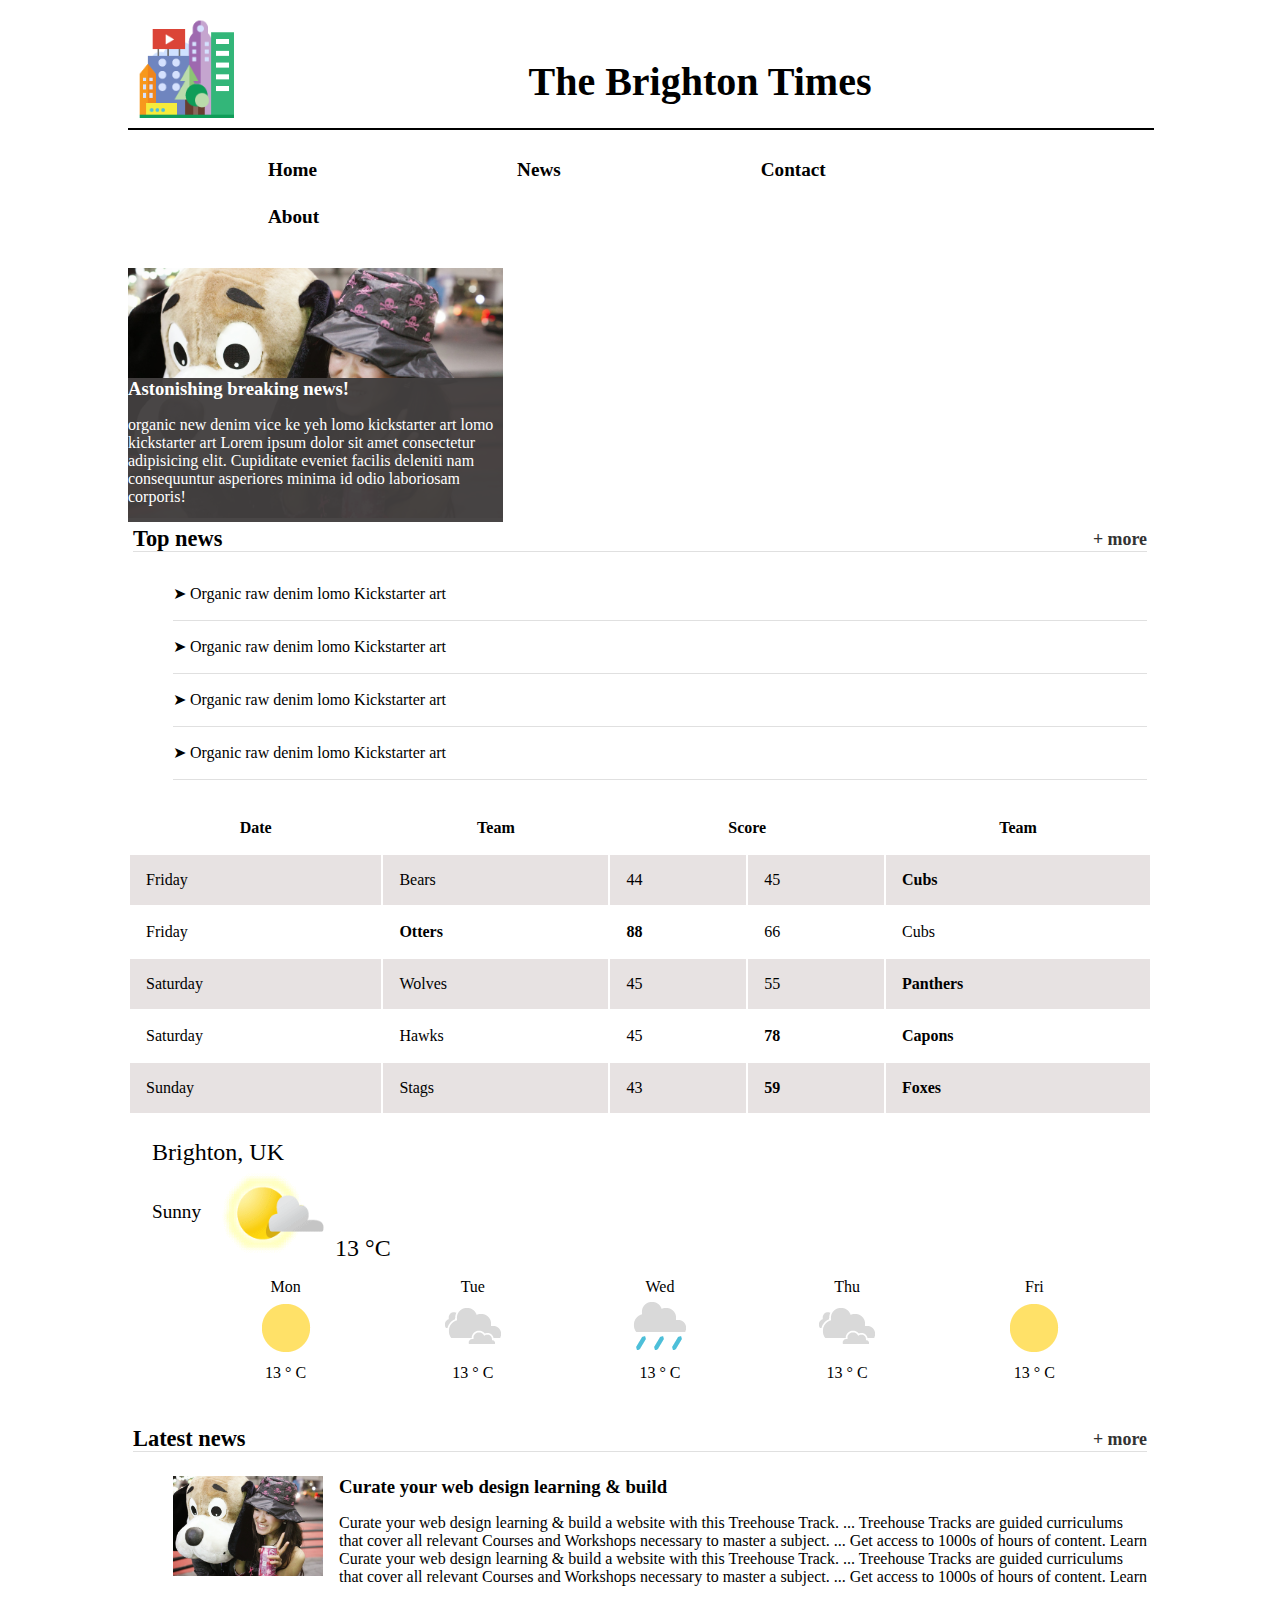
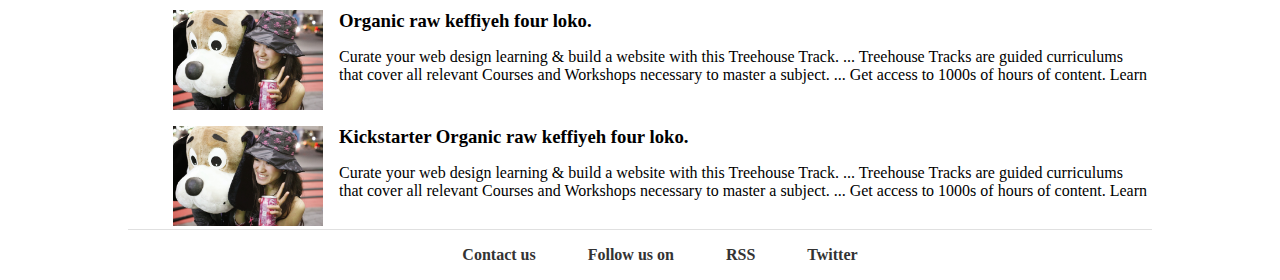
==== project file/index.html @ 003240c6 "first commit" ====
<!DOCTYPE html>
<html lang="en">
<head>
    <meta charset="UTF-8">
    <meta http-equiv="X-UA-Compatible" content="IE=edge">
    <meta name="viewport" content="width=device-width, initial-scale=1.0">
    <title>My Web Page</title>
    <link rel="stylesheet" href="style.css">

</head>
<body>
    <div class="header">
        <img src="city.png">
     <h1>The Brighton Times</h1>
     </div>
     <hr size="2" width="100%" color="black"/> 
    <div class="nav">
        <ul>
            <li>Home</li>
            <li>News</li>
            <li>Contact</li>
            <li>About</li>
        </ul>
    </div>
    <article>
    <div class="head-img">
        <img src="dog.jpg" width="100%" height="250px">
        <div class="text-block">
            <h3>Astonishing breaking news!</h3>
            <p>organic new denim vice ke yeh lomo kickstarter art lomo kickstarter art Lorem ipsum dolor sit amet consectetur adipisicing elit. Cupiditate eveniet facilis deleniti nam consequuntur asperiores minima id odio laboriosam corporis!</p>
          </div>
    </div>
    <section class="top-news">
        <h2 class="news_title">Top news <a href="#" class="news_more">+ more</a></h2>
        <ul>
          <li class="top-news_item">
            Organic raw denim lomo Kickstarter art
          </li>
          <li class="top-news_item">
            Organic raw denim lomo Kickstarter art
          </li>
          <li class="top-news_item">
            Organic raw denim lomo Kickstarter art
          </li>
          <li class="top-news_item">
            Organic raw denim lomo Kickstarter art
          </li>
        </ul>
      </section>
      <div class="table">
          <table class="table-score">
              <thead>
                  <tr>
                      <th>Date</th>
                      <th>Team</th>
                      <th colspan="2">Score</th>
                      <th>Team</th>
                  </tr>
              </thead>
              <tbody>
                  <tr>
                      <td>Friday</td>
                      <td>Bears</td>
                      <td>44</td><td>45</td>
                      <td><b>Cubs</b></td>
                  </tr>
                  <tr>
                    <td>Friday</td>
                    <td><b>Otters</b></td>
                    <td><b>88</b></td><td>66</td>
                    <td>Cubs</td>
                </tr>
                <tr>
                    <td>Saturday</td>
                    <td>Wolves</td>
                    <td>45</td><td>55</td>
                    <td><b>Panthers</b></td>
                </tr>
                <tr>
                    <td>Saturday</td>
                    <td>Hawks</td>
                    <td>45</td><td><b>78</b></td>
                    <td><b>Capons</b></td>
                </tr>
                <tr>
                    <td>Sunday</td>
                    <td>Stags</td>
                    <td>43</td><td><b>59</b></td>
                    <td><b>Foxes</b></td>
                </tr>
              </tbody>
          </table>
      </div>
      <div class="weather"><span class="location">Brighton, UK</span><span class="session">Sunny</span>
         <span class="today-weather"><img src="weather.png" width="130px" height="90px" vertical-align="middle"><span class="tempature">13 &deg;C</span></span>
          <ul class="weather-report">
              <li class="weather-img"><span>Mon</span><img src="sunny.png"><span>13 &deg; C</span></li>
              <li class="weather-img"><span>Tue</span><img src="cloudy.png"><span>13 &deg; C</span></li>
              <li class="weather-img"><span>Wed</span><img src="rain.png"><span>13 &deg; C</span></li>
              <li class="weather-img"><span>Thu</span><img src="cloudy.png"><span>13 &deg; C</span></li>
              <li class="weather-img"><span>Fri</span><img src="sunny.png"><span>13 &deg; C</span></li>

          </ul>
          </div>
        


      </div>
      <section class="top-news">
        <h2 class="news_title">Latest news <a href="#" class="news_more">+ more</a></h2>
        <ul>
            <li class="snippet">
              <img class="snippet-img" src="dog.jpg">
              <h3>Curate your web design learning & build</h3>
              <p>Curate your web design learning & build a website with this Treehouse Track. ... Treehouse Tracks are guided curriculums that cover all relevant Courses and Workshops necessary to master a subject. ... Get access to 1000s of hours of content. Learn Curate your web design learning & build a website with this Treehouse Track. ... Treehouse Tracks are guided curriculums that cover all relevant Courses and Workshops necessary to master a subject. ... Get access to 1000s of hours of content. Learn
              </p>
            </li>
            <li class="snippet">
              <img class="snippet-img" src="dog.jpg">
              <h3>Organic raw keffiyeh four loko.</h3>
              <p>Curate your web design learning & build a website with this Treehouse Track. ... Treehouse Tracks are guided curriculums that cover all relevant Courses and Workshops necessary to master a subject. ... Get access to 1000s of hours of content. Learn
              </p>
            </li>
            <li class="snippet">
              <img class="snippet-img" src="dog.jpg">
              <h3>Kickstarter Organic raw keffiyeh four loko.</h3>
              <p>Curate your web design learning & build a website with this Treehouse Track. ... Treehouse Tracks are guided curriculums that cover all relevant Courses and Workshops necessary to master a subject. ... Get access to 1000s of hours of content. Learn
              </p>
            </li>
            
          </ul>
         </section>
        
      </article>
      
      <div class="footer"> <ul>
        <li><a href="#">Contact us</a></li>
        <li><a href="#">Follow us on</a></li>
        <li><a href="#">RSS</a></li>
        <li><a href="#">Twitter</a></li>
      </ul></div>
</body>
</html>
---- project file/style.css ----
body{
    width:80%;
    margin-left: auto;
    margin-right: auto;
    height:100%;
    
    }
    header {
        
        color:white;
        margin: 0px;
        padding: 0px;    
        
    }
    h1,h2,h3,h4,h5 {
  margin: 0;
    }
.header img{
    float: left;
    width:100px;
    height:100px;
    padding:10px;
}
.header h1{
    text-align: center;
    padding-top: 50px;
    font-size:2.5em;
    
}
.head-img{
    position: relative;
    display: inline-block;
}
.head-img .text-block {
    width:100%;
    height:auto;
    position: absolute;
    bottom: 0;
    color:white;
    background-color: rgba(66, 63, 63, 0.966);
  }
  
.nav ul{
    list-style-type: none;
    display: inline-block;
    
    }
.nav li{
    float: left;
    padding:20px 100px;
    margin-top: -15px;
    font-size:1.2em;
    font-weight: bold;
    }
    
.top-news {        
    padding: 5px;
       
      }
.top-news ul{
    list-style-type: none;
    }
.news_title {
    font-weight: bold;
    border-bottom: 1px solid #E0E0E0;
    line-height: 24px;
    font-size: 1.4em;
      }      
.top-news_item {
    text-align: left;
    padding: 1em 0;
    line-height: 20px;
    border-bottom: 1px solid #E0E0E0;
      }
.top-news_item:before {
    content: "➤";
      }
.news_more {
    float: right;
    font-size: .8em;
    color: #333;
    text-decoration: none;
        
    }
      
.table-score{
    width: 100%;
    }
.table-score th,
.table-score td {
    padding: 1em; 
    }
.table-score tr:nth-child(odd) td {
    background-color: rgb(231, 226, 226);
    }
.table-score tr:nth-child(even) td {
    background-color: #fff;
    }


.weather {
    padding: 1.5em;
    }
.weather .location{
    display: block;
    font-weight: 300;
    font-size: 1.5em;
    }
.weather .session {
    font-size: 1.2em;
    }
.weather .today-weather {
    width: 60%;
    vertical-align: middle;
    }
.weather .tempature {
    font-size: 1.5em;
    }
.weather-report {
    list-style-type: none;
    overflow: hidden;
    }
.weather .weather-img {
    float: left;
    vertical-align: middle;
    display: inline-block;
    width: 20%;
    text-align: center;            
    }
.weather .weather-img span {
    display: block;
    }

.snippet {
    clear: both;
    margin: 24px 0;
    }
.snippet-img {
    width: 150px;
    float: left;
    margin-right: 1em;
    margin-bottom:1em;
    }
.footer {
    border-top: 1px solid #E0E0E0;
    text-align: center;
    width: 100%;
    font-weight: bold;
    }
      
.footer li {
    display: inline-block;
    margin: 0 1em;
    }
      
.footer a {
    text-decoration: none;
    color: #333;
    padding: 0.5em;
    }
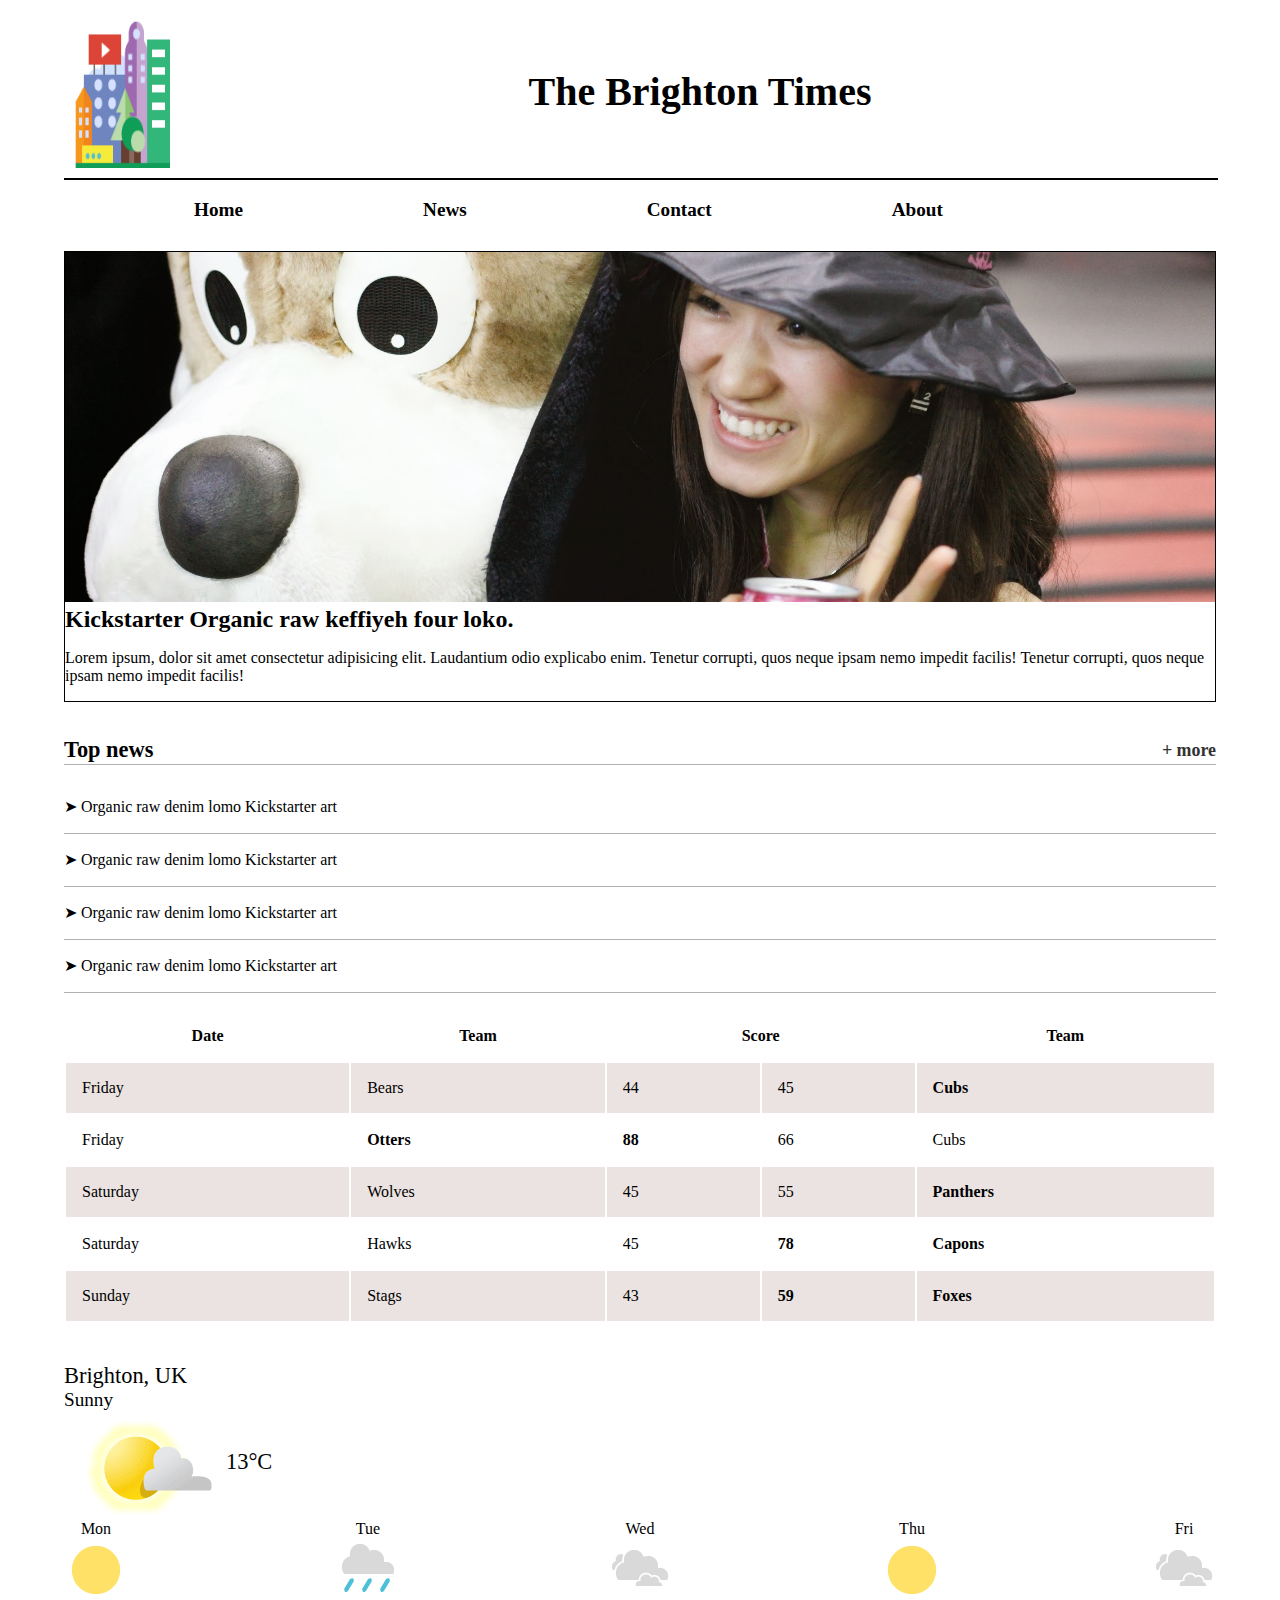
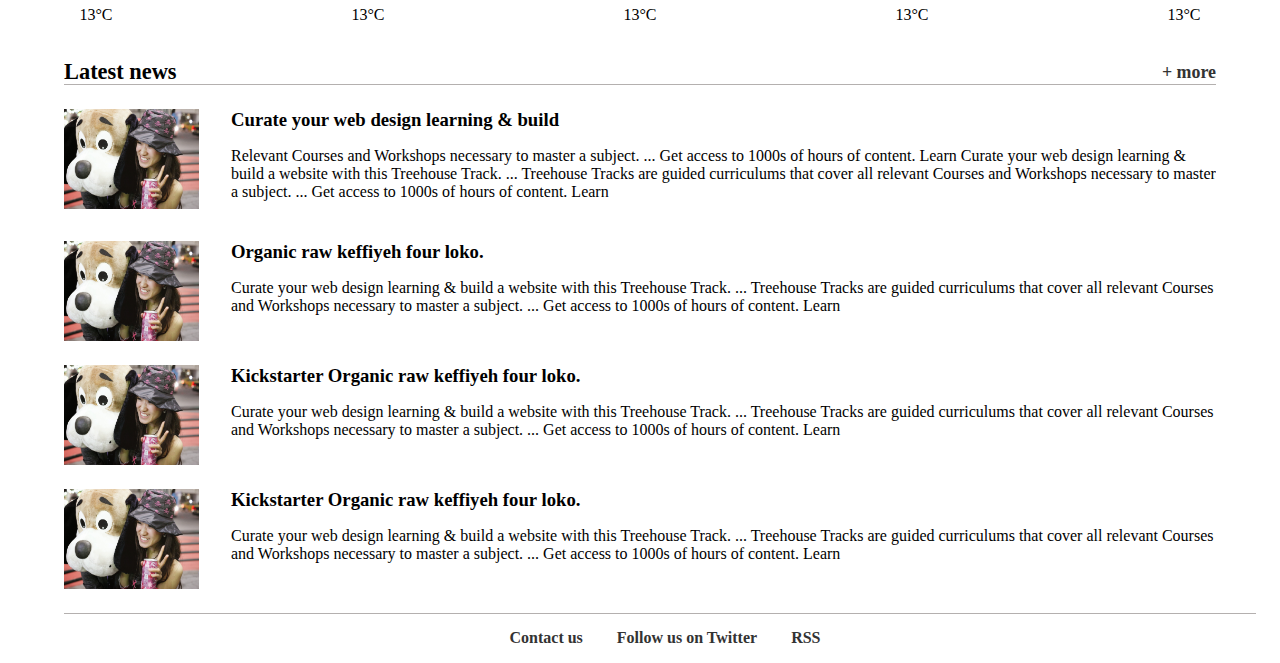
==== commit d350762b: "second commit" ====
--- a/project file/index.html
+++ b/project file/index.html
@@ -9,6 +9,7 @@
 
 </head>
 <body>
+  
     <div class="header">
         <img src="city.png">
      <h1>The Brighton Times</h1>
@@ -22,17 +23,23 @@
             <li>About</li>
         </ul>
     </div>
-    <article>
-    <div class="head-img">
-        <img src="dog.jpg" width="100%" height="250px">
-        <div class="text-block">
-            <h3>Astonishing breaking news!</h3>
-            <p>organic new denim vice ke yeh lomo kickstarter art lomo kickstarter art Lorem ipsum dolor sit amet consectetur adipisicing elit. Cupiditate eveniet facilis deleniti nam consequuntur asperiores minima id odio laboriosam corporis!</p>
-          </div>
-    </div>
-    <section class="top-news">
+    
+      <article class="main">
+       
+      <div class="one">
+      <section class="content">
+        <section class="image">
+          <img src="dog.jpg">
+          <article class="description">
+          <h2>Kickstarter Organic raw keffiyeh four loko.</h2>
+            <p>Lorem ipsum, dolor sit amet consectetur adipisicing elit. Laudantium odio explicabo enim. Tenetur corrupti, quos neque ipsam nemo impedit facilis! Tenetur corrupti, quos neque ipsam nemo impedit facilis!</p>
+          </article>
+          </section></div>
+        <br /><br />
+        <div class="two">
+    <div class="top-news">
         <h2 class="news_title">Top news <a href="#" class="news_more">+ more</a></h2>
-        <ul>
+        <ul class="top-item">
           <li class="top-news_item">
             Organic raw denim lomo Kickstarter art
           </li>
@@ -46,8 +53,9 @@
             Organic raw denim lomo Kickstarter art
           </li>
         </ul>
-      </section>
-      <div class="table">
+      </div></div>
+    <div class="three">
+          <div class="table">
           <table class="table-score">
               <thead>
                   <tr>
@@ -90,54 +98,62 @@
                 </tr>
               </tbody>
           </table>
-      </div>
-      <div class="weather"><span class="location">Brighton, UK</span><span class="session">Sunny</span>
-         <span class="today-weather"><img src="weather.png" width="130px" height="90px" vertical-align="middle"><span class="tempature">13 &deg;C</span></span>
-          <ul class="weather-report">
-              <li class="weather-img"><span>Mon</span><img src="sunny.png"><span>13 &deg; C</span></li>
-              <li class="weather-img"><span>Tue</span><img src="cloudy.png"><span>13 &deg; C</span></li>
-              <li class="weather-img"><span>Wed</span><img src="rain.png"><span>13 &deg; C</span></li>
-              <li class="weather-img"><span>Thu</span><img src="cloudy.png"><span>13 &deg; C</span></li>
-              <li class="weather-img"><span>Fri</span><img src="sunny.png"><span>13 &deg; C</span></li>
+      </div></div>
+      
+      <div class="four">
+        <div class="weather-container">
+          <div class="weather-report">
+          <span class="location">Brighton, UK </span> <span class="sunny">Sunny</span>
+              <img class="img" src="weather.png"><span class="degree">13&deg;C</span></div>
+          <ul>
+              <li class="weather"><span>Mon</span><img src="sunny.png"><span>13&deg;C</span></li>
+              <li class="weather"><span>Tue</span><img src="rain.png"><span>13&deg;C</span></li>
+              <li class="weather"><span>Wed</span><img src="cloudy.png"><span>13&deg;C</span></li>
+              <li class="weather"><span>Thu</span><img src="sunny.png"><span>13&deg;C</span></li>
+              <li class="weather"><span>Fri</span><img src="cloudy.png"><span>13&deg;C</span></li>
+          </ul></div></div>
 
-          </ul>
-          </div>
-        
-
-
-      </div>
-      <section class="top-news">
-        <h2 class="news_title">Latest news <a href="#" class="news_more">+ more</a></h2>
-        <ul>
+      <br />
+      <br />
+     <div class="five">
+      <div class="latest">
+        <h2 class="news-title">Latest news <a href="#" class="news-more">+ more</a></h2>
+        <ul class="latest-news">
             <li class="snippet">
-              <img class="snippet-img" src="dog.jpg">
+              <img class="snippet-img" src="dog.jpg" width="150px" height="100px">
               <h3>Curate your web design learning & build</h3>
-              <p>Curate your web design learning & build a website with this Treehouse Track. ... Treehouse Tracks are guided curriculums that cover all relevant Courses and Workshops necessary to master a subject. ... Get access to 1000s of hours of content. Learn Curate your web design learning & build a website with this Treehouse Track. ... Treehouse Tracks are guided curriculums that cover all relevant Courses and Workshops necessary to master a subject. ... Get access to 1000s of hours of content. Learn
+              <p>Relevant Courses and Workshops necessary to master a subject. ... Get access to 1000s of hours of content. Learn Curate your web design learning & build a website with this Treehouse Track. ... Treehouse Tracks are guided curriculums that cover all relevant Courses and Workshops necessary to master a subject. ... Get access to 1000s of hours of content. Learn
               </p>
             </li>
             <li class="snippet">
-              <img class="snippet-img" src="dog.jpg">
+              <img class="snippet-img" src="dog.jpg" width="150px" height="100px">
               <h3>Organic raw keffiyeh four loko.</h3>
               <p>Curate your web design learning & build a website with this Treehouse Track. ... Treehouse Tracks are guided curriculums that cover all relevant Courses and Workshops necessary to master a subject. ... Get access to 1000s of hours of content. Learn
               </p>
             </li>
             <li class="snippet">
-              <img class="snippet-img" src="dog.jpg">
+              <img class= "snippet-img" src="dog.jpg" width="150px" height="100px">
               <h3>Kickstarter Organic raw keffiyeh four loko.</h3>
               <p>Curate your web design learning & build a website with this Treehouse Track. ... Treehouse Tracks are guided curriculums that cover all relevant Courses and Workshops necessary to master a subject. ... Get access to 1000s of hours of content. Learn
               </p>
             </li>
-            
+            <li class="snippet">
+              <img class="snippet-img" src="dog.jpg" width="150px" height="100px">
+              <h3>Kickstarter Organic raw keffiyeh four loko.</h3>
+              <p>Curate your web design learning & build a website with this Treehouse Track. ... Treehouse Tracks are guided curriculums that cover all relevant Courses and Workshops necessary to master a subject. ... Get access to 1000s of hours of content. Learn
+              </p>
+            </li>
           </ul>
-         </section>
+         </div></div>
         
       </article>
-      
+
       <div class="footer"> <ul>
         <li><a href="#">Contact us</a></li>
-        <li><a href="#">Follow us on</a></li>
+        <li><a href="#">Follow us on Twitter</a></li>
         <li><a href="#">RSS</a></li>
-        <li><a href="#">Twitter</a></li>
-      </ul></div>
+       </ul>
+      </div>
+    
 </body>
 </html>--- a/project file/style.css
+++ b/project file/style.css
@@ -1,43 +1,43 @@
 body{
-    width:80%;
+    width:90%;
     margin-left: auto;
     margin-right: auto;
     height:100%;
     
-    }
-    header {
-        
-        color:white;
-        margin: 0px;
-        padding: 0px;    
-        
-    }
-    h1,h2,h3,h4,h5 {
+    
+    }
+header {
+        
+    color:white;
+    margin: 0px;
+    padding: 0px;    
+        
+    }
+h1,h2,h3,h4,h5 {
   margin: 0;
     }
 .header img{
     float: left;
     width:100px;
-    height:100px;
+    height:150px;
     padding:10px;
 }
 .header h1{
     text-align: center;
-    padding-top: 50px;
+    padding-top: 60px;
     font-size:2.5em;
     
 }
-.head-img{
-    position: relative;
-    display: inline-block;
-}
-.head-img .text-block {
+  .image{
+    margin: 0;
+    padding: 0;
+    border: 1px solid black;
+    overflow: hidden;
+  }
+  .image img{
     width:100%;
-    height:auto;
-    position: absolute;
-    bottom: 0;
-    color:white;
-    background-color: rgba(66, 63, 63, 0.966);
+    height:350px;
+    object-fit: cover;
   }
   
 .nav ul{
@@ -47,124 +47,284 @@
     }
 .nav li{
     float: left;
-    padding:20px 100px;
+    padding:10px 90px;
     margin-top: -15px;
     font-size:1.2em;
     font-weight: bold;
     }
     
 .top-news {        
-    padding: 5px;
+    padding: 0;
+    overflow: hidden;
+    
        
-      }
-.top-news ul{
-    list-style-type: none;
-    }
+    }
+
 .news_title {
+    padding-bottom:2px;
     font-weight: bold;
-    border-bottom: 1px solid #E0E0E0;
+    border-bottom: 1px solid rgb(180, 176, 175);
     line-height: 24px;
     font-size: 1.4em;
-      }      
-.top-news_item {
-    text-align: left;
-    padding: 1em 0;
-    line-height: 20px;
-    border-bottom: 1px solid #E0E0E0;
-      }
+    overflow: hidden;
+    }      
+
 .top-news_item:before {
     content: "➤";
-      }
+    
+    }
 .news_more {
     float: right;
     font-size: .8em;
     color: #333;
     text-decoration: none;
-        
+    overflow: hidden;
+    }
+.top-news_item{
+    display: block;
+    padding: 1em 0;
+    line-height: 20px;
+    border-bottom: 1px solid rgb(180, 176, 175);
+}
+.top-news .top-item {        
+    list-style-type: none;
+    text-align: left;
+    margin-block-start: 1em;
+    margin-block-end: 1em;
+    margin-inline-start: 0;
+    margin-inline-end: 0;
+    padding-inline-start: 0;
+    overflow: hidden;
     }
       
 .table-score{
-    width: 100%;
+   padding:0;
+   width: 100%;
     }
 .table-score th,
 .table-score td {
     padding: 1em; 
     }
 .table-score tr:nth-child(odd) td {
-    background-color: rgb(231, 226, 226);
+    background-color: rgb(235, 227, 225);
     }
 .table-score tr:nth-child(even) td {
     background-color: #fff;
     }
-
-
-.weather {
-    padding: 1.5em;
-    }
-.weather .location{
-    display: block;
-    font-weight: 300;
-    font-size: 1.5em;
-    }
-.weather .session {
-    font-size: 1.2em;
-    }
-.weather .today-weather {
-    width: 60%;
-    vertical-align: middle;
-    }
-.weather .tempature {
-    font-size: 1.5em;
-    }
-.weather-report {
-    list-style-type: none;
-    overflow: hidden;
-    }
-.weather .weather-img {
-    float: left;
-    vertical-align: middle;
-    display: inline-block;
-    width: 20%;
-    text-align: center;            
-    }
-.weather .weather-img span {
-    display: block;
-    }
+    
+    .weather-report {
+      padding: 0;
+      margin-top: 40px;
+      
+  }
+  .location{
+          display: block;
+          font-size: 1.4em;
+          
+      }
+      .sunny{
+          display: block;
+          font-size: 1.2em;
+      }
+      .weather-report .img{
+          vertical-align: middle;
+      }
+      .weather-report .degree{
+        font-size: 1.4em;
+        display: inline;
+      }
+      .weather-container ul{
+          list-style-type: none;
+          padding:0;
+          margin: 0;
+          display: flex;
+          justify-content: space-between;
+      }
+      .weather-container li span{
+          display: block;
+          text-align: center;            
+      }
+    
+
+  
+        
+
+
+.latest{    
+    padding:0px; 
+    clear: both;
+     
+}
+.news-title{
+    font-weight: bold;
+    border-bottom: 1.2px solid rgb(180, 176, 175);
+    line-height: 24px;
+    font-size: 1.4em;
+   
+}
+.news-more{
+    float: right;
+    font-size: .8em;
+    color: #333;
+    text-decoration: none;
+    
+    
+}
+
 
 .snippet {
     clear: both;
     margin: 24px 0;
-    }
-.snippet-img {
-    width: 150px;
+    overflow: hidden;
+  }
+  
+  .snippet-img {
+    width: 135px;
     float: left;
-    margin-right: 1em;
-    margin-bottom:1em;
-    }
-.footer {
-    border-top: 1px solid #E0E0E0;
+    margin-right: 2em;
+  }
+  
+ 
+.latest .latest-news {
+    list-style-type: none;
+    margin-block-start: 1em;
+    margin-block-end: 1em;
+    margin-inline-start: 0;
+    margin-inline-end: 0;
+    padding-inline-start: 0;
+}
+.footer ul{
+    border-top: 1.5px solid rgb(180, 176, 175);
+    list-style-type: none;
     text-align: center;
     width: 100%;
     font-weight: bold;
+    
     }
       
 .footer li {
     display: inline-block;
-    margin: 0 1em;
+    padding-top: 15px;
+    padding-right: 30px;
+    
     }
       
 .footer a {
     text-decoration: none;
     color: #333;
-    padding: 0.5em;
-    }
-          
-          
-          
-          
-        
-        
-          
-          
-
-    +    
+    }
+   
+
+    @media screen and (max-width:730px){
+        .nav ul{
+            display: none;
+        }
+        .header img{
+            float: left;
+            width:90px;
+            height:80px;
+            padding:10px;
+        }
+        .header h1{
+            text-align: center;
+            padding-top: 60px;
+            font-size:1.5em;
+            
+        }
+        
+          .description h2 {
+            font-size: 1.1em;
+          }
+          
+          
+          .border{
+              display: none;
+          }
+          .image {
+            
+            padding:0;
+            width: 100%;
+            position: relative;
+            background-image: url("dog.jpg");
+            background-size:cover;
+            height: 350px;
+          }
+          .image article {
+              
+            box-sizing: border-box;
+            background-color: #000;
+            background-color: rgba(0, 0, 0, 0.7);
+            position: absolute;
+            bottom:0;
+            width: 100%;
+            color: #fff;
+            padding: 1em 1em 0 1em;
+          } 
+          .main {
+            width:100%;
+            display: flex;
+            flex-direction: column;
+           
+          }
+          .one{
+            position: absolute;  
+            order:1;
+            width:45%;
+          }
+          .two{
+            order:3;
+            overflow: hidden;
+            margin-top:22em;
+          }
+          .three{
+            position: relative;
+            order:4;
+            overflow: hidden;
+      
+          }
+          .four{
+            float: right;
+              order:2;
+              width:45%;
+              position: absolute;
+              right:0;
+              overflow: hidden;
+            }
+            .five{
+              position: relative;
+              order:5;
+              overflow: hidden;
+            }
+          
+          
+    }
+    @media screen and (max-width:840px){
+        .nav ul{
+            display: none;
+        }
+        .border{
+            display: none;
+        }
+        .image {
+          
+          padding:0;
+          width: 100%;
+          position: relative;
+          background-image: url("dog.jpg");
+          background-size:cover;
+          height: 350px;
+        }
+        .image article {
+            
+          box-sizing: border-box;
+          background-color: #000;
+          background-color: rgba(0, 0, 0, 0.7);
+          position: absolute;
+          bottom:0;
+          width: 100%;
+          color: #fff;
+          padding: 1em 1em 0 1em;
+        }
+        
+    }